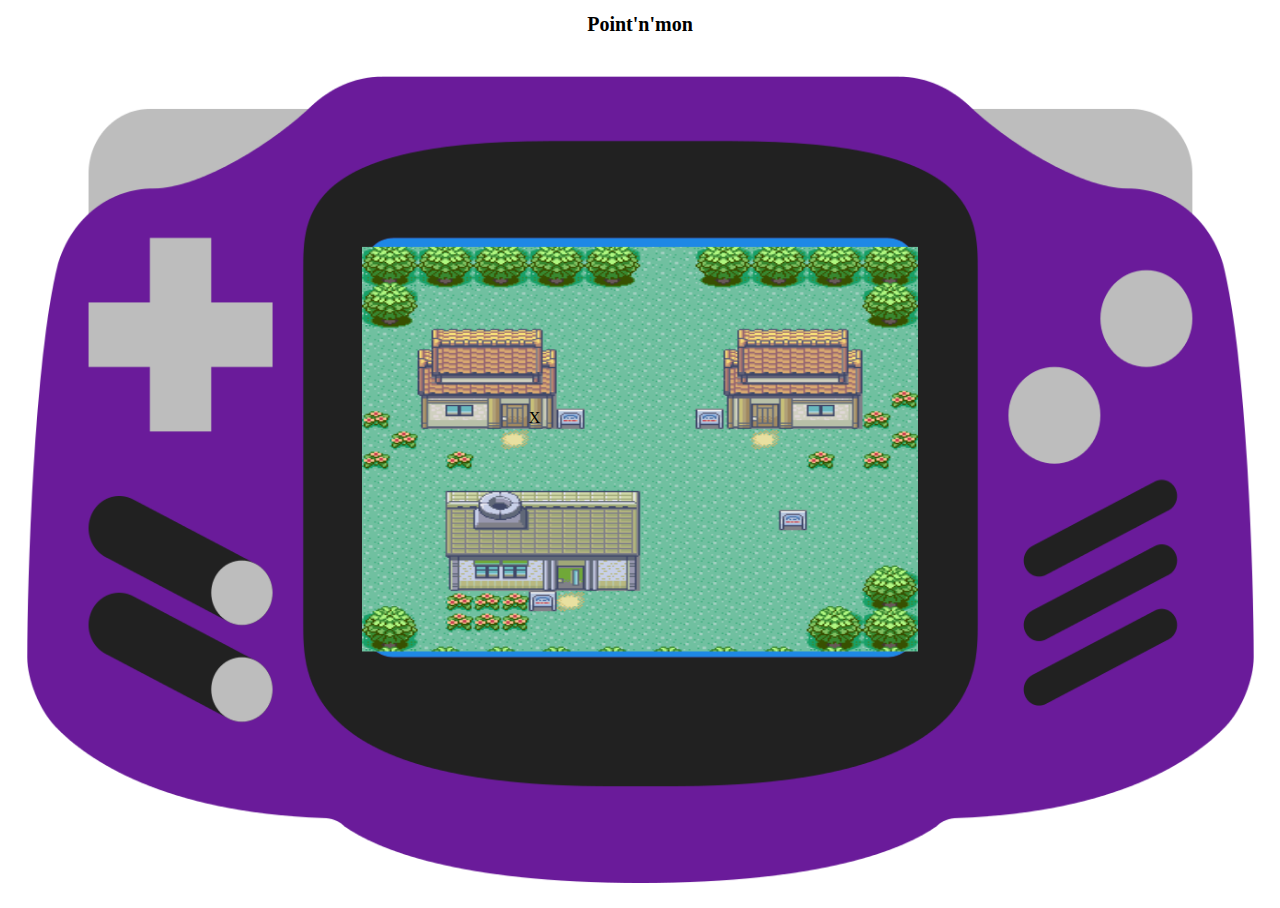
==== index.html @ 4ccf8a7b "Init" ====
<!DOCTYPE html>
<html lang="en">
<head>
    <meta charset="UTF-8">
    <meta http-equiv="X-UA-Compatible" content="IE=edge">
    <meta name="viewport" content="width=device-width, initial-scale=1.0">
    <title>Point'n'mon</title>

    <link rel="stylesheet" href="./style.css">
</head>
<body>
    <h1 id="game-title"> Point'n'mon </h1>

    <div id="game">
        <img id="gba" src="./assets/GBA.png" alt="The purple Game Boy Advance">
        <div id="screen">
            <div class="map">
                <img src="./assets/Maps/0.png" alt="Begin">
                <button class="gate" style="top: 40%; left: 30%" click="load()"> X </button>
            </div>

            <div class="map hidden">
                <img src="./assets/Maps/1.png" alt="Begin">
                <button class="gate" style="top: 40%; left: 30%" click="load()"> X </button>
            </div>
        </div>
    </div>

</body>
</html>
---- style.css ----
body {
    margin: 0;
}

#game-title {
    font-size: 20px;
    text-align: center;
}

#game {
    display: flex;
    align-items: center;
    justify-content: center;

    width: 100vw;
    height: calc(100vh - 20px - 0.67em * 2);

    box-sizing: border-box;
    padding: 2%;
}

#gba, #screen {
    /* max-width: 100%;
    max-height: 100%;
    width: auto; */

    width: 100%;
    height: 100%;
}

#screen {
    position: absolute;

    width: 43.5vw;
    height: 45vh;

    border-radius: 1.25rem;

    transform: translateY(-7.5%);

    /* background-color: red; */
    /* opacity: 0.4; */
}

.hidden {
    display: none;
}

.map, .map > img {
    position: absolute;
    overflow: hidden;
    width: 100%;
    height: 100%;
}

.gate {
    all: unset;

    position: relative;
}
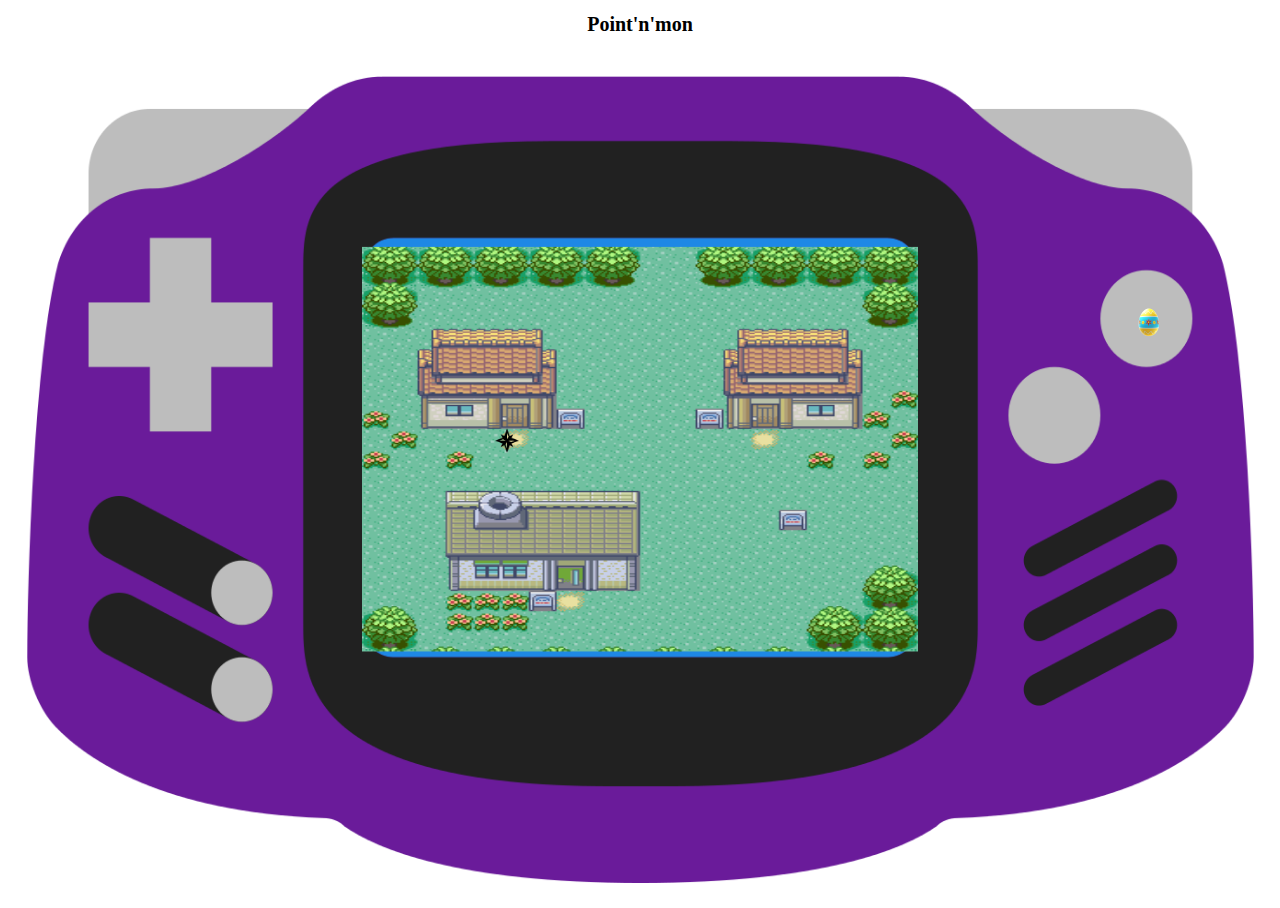
==== commit 020f2e21: "Good work" ====
--- a/index.html
+++ b/index.html
@@ -7,21 +7,28 @@
     <title>Point'n'mon</title>
 
     <link rel="stylesheet" href="./style.css">
+    <script src="./core.js"></script>
 </head>
 <body>
     <h1 id="game-title"> Point'n'mon </h1>
 
     <div id="game">
-        <img id="gba" src="./assets/GBA.png" alt="The purple Game Boy Advance">
+        <img class="easter-egg" src="./assets/EasterEgg.png" alt="An easter egg" style="top: 34%; right: 9%;" role="button" onclick="openDialog('Felicitation, tu as découvert un secret de Point\'n\'mon !')"/>
+        <img id="gba" src="./assets/GBA.png" alt="The purple Game Boy Advance" />
         <div id="screen">
-            <div class="map">
-                <img src="./assets/Maps/0.png" alt="Begin">
-                <button class="gate" style="top: 40%; left: 30%" click="load()"> X </button>
+            <div id="dialog" class="hidden">
+                <p id="text-dialog"></p>
+                <button id="close-dialog" onclick="closeDialog()"> Fermer </button>
             </div>
 
-            <div class="map hidden">
+            <div id="0" class="map">
+                <img src="./assets/Maps/0.png" alt="Begin">
+                <button class="gate" style="top: 45%; left: 24%" onclick="loadMap(1)"> </button>
+            </div>
+
+            <div id="1" class="map hidden">
                 <img src="./assets/Maps/1.png" alt="Begin">
-                <button class="gate" style="top: 40%; left: 30%" click="load()"> X </button>
+                <button class="gate" style="top: 40%; left: 30%" onclick="loadMap(0)"> X </button>
             </div>
         </div>
     </div>
--- a/style.css
+++ b/style.css
@@ -46,6 +46,12 @@
     display: none;
 }
 
+.easter-egg {
+    position: absolute;
+    width: 32px;
+    cursor: pointer;
+}
+
 .map, .map > img {
     position: absolute;
     overflow: hidden;
@@ -53,8 +59,97 @@
     height: 100%;
 }
 
+#dialog {
+    position: absolute;
+
+    top: 70%;
+
+    width: 100%;
+    height: 30%;
+
+    border-radius: 1rem;
+
+    z-index: 10;
+
+    background-color: white;
+    border: 1px solid black;
+}
+
+#dialog > #text-dialog {
+    width: 90%;
+    height: 100%;
+
+    font-size: 32px;
+
+    overflow-y: scroll;
+
+    margin: 0 10px;
+}
+
+@media screen and (max-width: 600px) {
+    #dialog > #text-dialog {
+        font-size: 20px;
+    }
+}
+
+#dialog > #close-dialog {
+    position: absolute;
+
+    bottom: 10px;
+    right: 2%;
+}
+
 .gate {
     all: unset;
 
     position: relative;
+
+    background: url("./assets/Compass.png") no-repeat;
+    background-size: contain;
+
+    cursor: pointer;
+
+    width: 6%;
+    height: 6%;
+}
+
+.gate:hover {
+    opacity: 0.6;
+}
+
+#dialog > #close-dialog {
+    background: hsl(0, 100%, 73%);
+	color: white;
+	padding: .2em 1em;
+	border: none;
+	border-radius: 10em;
+	font-size: 16px;
+	text-transform: uppercase;
+	letter-spacing: .15em;
+	outline: none;
+	font-weight: 600;
+	cursor: pointer;
+	transition: all .5s cubic-bezier(0.215, 0.61, 0.355, 1);;
+	text-shadow:  0 1px hsl(0, 0%, 80%),
+								0 2px hsl(0, 0%, 78%),
+								0 3px hsl(0, 0%, 75%),
+								0 3px 5px hsl(0, 0%, 0%, .4),
+								0 4px 20px hsl(0, 0%, 0%, .35);
+	box-shadow: 0 1px hsl(0, 100%, 75%),
+							0 2px hsl(0, 100%, 69%),
+							0 3px hsl(0, 100%, 68%),
+							0 4px hsl(0, 100%, 68%),
+							0 5px hsl(0, 100%, 68%),
+							0 6px hsl(0, 100%, 68%),
+							0 7px hsl(0, 100%, 68%),
+		
+							0 7px 10px hsla(0, 0%, 0%, .8),
+							0 9px 50px hsla(0, 0%, 0%, .5);
+}
+
+#dialog > #close-dialog:hover {
+    background: hsl(0, 100%, 72%);
+    box-shadow: none;
+    text-shadow: none;
+    transform: translateY(4px);
 }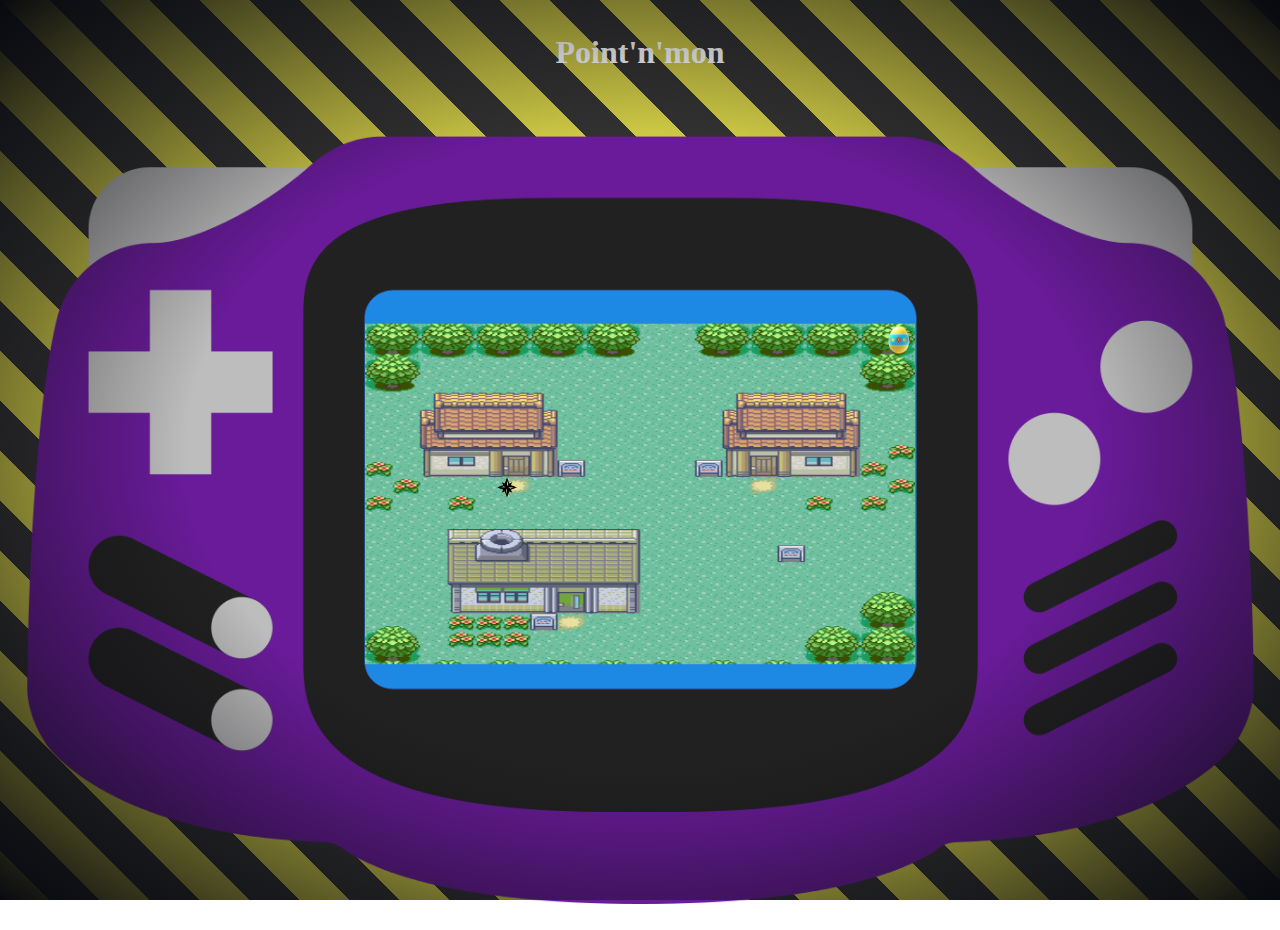
==== commit 2f4b194b: "Go gome" ====
--- a/index.html
+++ b/index.html
@@ -13,7 +13,6 @@
     <h1 id="game-title"> Point'n'mon </h1>
 
     <div id="game">
-        <img class="easter-egg" src="./assets/EasterEgg.png" alt="An easter egg" style="top: 34%; right: 9%;" role="button" onclick="openDialog('Felicitation, tu as découvert un secret de Point\'n\'mon !')"/>
         <img id="gba" src="./assets/GBA.png" alt="The purple Game Boy Advance" />
         <div id="screen">
             <div id="dialog" class="hidden">
@@ -23,6 +22,7 @@
 
             <div id="0" class="map">
                 <img src="./assets/Maps/0.png" alt="Begin">
+                <img class="easter-egg" src="./assets/EasterEgg.png" alt="An easter egg" style="top: 0%; right: 0%;" role="button" onclick="openDialog('Felicitation, tu as découvert un secret de Point\'n\'mon !')"/>
                 <button class="gate" style="top: 45%; left: 24%" onclick="loadMap(1)"> </button>
             </div>
 
--- a/style.css
+++ b/style.css
@@ -2,12 +2,75 @@
     margin: 0;
 }
 
+:root {
+    --stripe-size: 100px;
+    --color1: #ccc744;
+    --color2: #313131;
+    --duration: 2s;
+}
+
+body {
+    position: absolute;
+    display: flex;
+    overflow: hidden;
+    flex-direction: column;
+    justify-content: center;
+    align-items: center;
+    width: 100%;
+    height: 100%;
+}
+
+body::before {
+    content: '';
+    position: absolute;
+    top: 0;
+    left: 0;
+    z-index: -1;
+
+    width: calc(100% + var(--stripe-size));
+    height: 100%;
+    background: repeating-linear-gradient(45deg,
+            var(--color2) 25%,
+            var(--color2) 50%,
+            var(--color1) 50%,
+            var(--color1) 75%);
+    background-size: var(--stripe-size) var(--stripe-size);
+    animation: stripeTransform var(--duration) linear infinite;
+}
+
+body::after {
+    content: '';
+    position: absolute;
+
+    pointer-events: none;
+
+    width: 100%;
+    height: 100%;
+    
+    background: radial-gradient(ellipse at center, rgba(27, 39, 53, 0) 0%, rgba(27, 39, 53, 0) 50%, #090a0f 100%);
+}
+
+@keyframes stripeTransform {
+    0% {
+        transform: translateX(0);
+    }
+
+    100% {
+        transform: translateX(calc(var(--stripe-size) * -1));
+    }
+}
+
+
 #game-title {
-    font-size: 20px;
+    font-size: 32px;
     text-align: center;
+    color: white;
+    margin: 64px;
 }
 
 #game {
+    position: relative;
+
     display: flex;
     align-items: center;
     justify-content: center;
@@ -17,46 +80,52 @@
 
     box-sizing: border-box;
     padding: 2%;
-}
-
-#gba, #screen {
-    /* max-width: 100%;
+    padding-top: 0;
+}
+
+#gba,
+#screen {
+    max-width: 100%;
     max-height: 100%;
-    width: auto; */
-
-    width: 100%;
-    height: 100%;
+    width: auto;
+    height: auto;
 }
 
 #screen {
     position: absolute;
 
-    width: 43.5vw;
+    width: 600px;
     height: 45vh;
 
     border-radius: 1.25rem;
 
     transform: translateY(-7.5%);
-
-    /* background-color: red; */
-    /* opacity: 0.4; */
+}
+
+@media screen and (max-width: 1400px) {
+    #screen {
+        width: 43vw;
+        height: 43%;
+    }
 }
 
 .hidden {
     display: none;
 }
 
+.map, .map > img {
+    position: absolute;
+    overflow: hidden;
+    width: 100%;
+    height: 100%;
+}
+
 .easter-egg {
     position: absolute;
-    width: 32px;
+    width: 32px !important;
+    height: unset !important;
+    aspect-ratio: 1 !important;
     cursor: pointer;
-}
-
-.map, .map > img {
-    position: absolute;
-    overflow: hidden;
-    width: 100%;
-    height: 100%;
 }
 
 #dialog {
@@ -152,4 +221,8 @@
     box-shadow: none;
     text-shadow: none;
     transform: translateY(4px);
+}
+
+.easter-egg:hover {
+    opacity: 0.75;
 }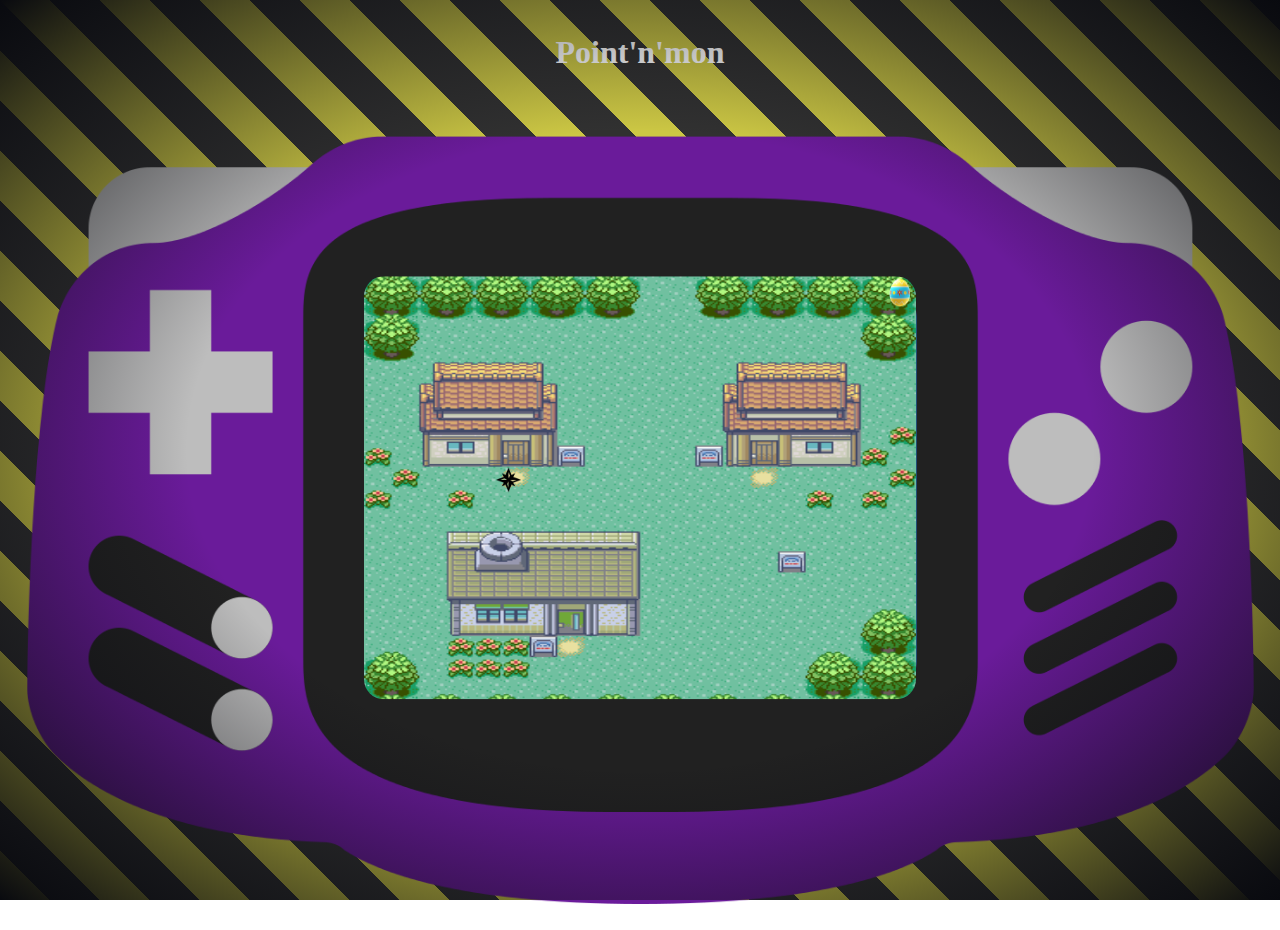
==== commit d3212b12: "Responsive image" ====
--- a/index.html
+++ b/index.html
@@ -7,7 +7,7 @@
     <title>Point'n'mon</title>
 
     <link rel="stylesheet" href="./style.css">
-    <script src="./core.js"></script>
+    <script src="./core.js" defer></script>
 </head>
 <body>
     <h1 id="game-title"> Point'n'mon </h1>
@@ -21,13 +21,13 @@
             </div>
 
             <div id="0" class="map">
-                <img src="./assets/Maps/0.png" alt="Begin">
+                <img class="background" src="./assets/Maps/0.png" alt="Begin">
                 <img class="easter-egg" src="./assets/EasterEgg.png" alt="An easter egg" style="top: 0%; right: 0%;" role="button" onclick="openDialog('Felicitation, tu as découvert un secret de Point\'n\'mon !')"/>
                 <button class="gate" style="top: 45%; left: 24%" onclick="loadMap(1)"> </button>
             </div>
 
             <div id="1" class="map hidden">
-                <img src="./assets/Maps/1.png" alt="Begin">
+                <img class="background" src="./assets/Maps/1.png" alt="Begin">
                 <button class="gate" style="top: 40%; left: 30%" onclick="loadMap(0)"> X </button>
             </div>
         </div>
--- a/style.css
+++ b/style.css
@@ -93,20 +93,11 @@
 
 #screen {
     position: absolute;
-
-    width: 600px;
-    height: 45vh;
-
+    transform: translateY(-7.5%);
+}
+
+#screen > .map > .background {
     border-radius: 1.25rem;
-
-    transform: translateY(-7.5%);
-}
-
-@media screen and (max-width: 1400px) {
-    #screen {
-        width: 43vw;
-        height: 43%;
-    }
 }
 
 .hidden {
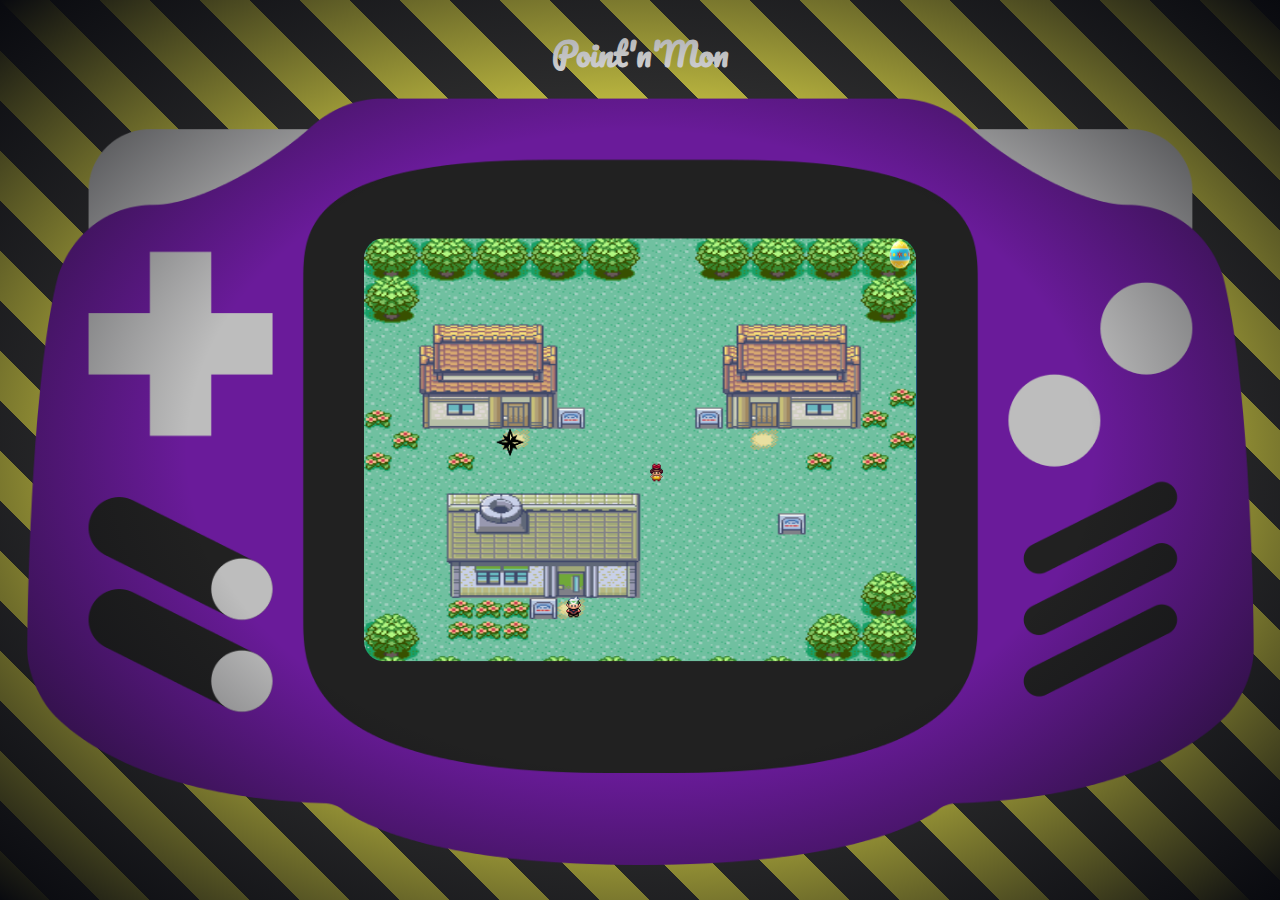
==== commit b30f03ca: "Nice work" ====
--- a/index.html
+++ b/index.html
@@ -6,11 +6,16 @@
     <meta name="viewport" content="width=device-width, initial-scale=1.0">
     <title>Point'n'mon</title>
 
+    <link rel="stylesheet" href="./styles/background.css">
+    <link rel="stylesheet" href="./styles/battle.css">
+    <link rel="stylesheet" href="./styles/screen.css">
+    <link rel="stylesheet" href="./styles/items.css">
+    <link rel="stylesheet" href="./styles/text.css">
     <link rel="stylesheet" href="./style.css">
     <script src="./core.js" defer></script>
 </head>
 <body>
-    <h1 id="game-title"> Point'n'mon </h1>
+    <h1 id="game-title"> Point'n'Mon </h1>
 
     <div id="game">
         <img id="gba" src="./assets/GBA.png" alt="The purple Game Boy Advance" />
@@ -20,15 +25,29 @@
                 <button id="close-dialog" onclick="closeDialog()"> Fermer </button>
             </div>
 
+            <div id="battle" class="hidden">
+                <div id="battle-dialog">
+                    <ul>
+                        <li id="1" class="attack"> Attack 1 </li>
+                        <li id="2" class="attack"> Attack 2</li>
+                        <li id="3" class="attack"> Attack 3 </li>
+                        <li id="4" class="attack"> Attack 4</li>
+                    </ul>
+                </div>
+                <button onclick="closeBattle()"> Exit battle </button>
+            </div>
+
             <div id="0" class="map">
                 <img class="background" src="./assets/Maps/0.png" alt="Begin">
-                <img class="easter-egg" src="./assets/EasterEgg.png" alt="An easter egg" style="top: 0%; right: 0%;" role="button" onclick="openDialog('Felicitation, tu as découvert un secret de Point\'n\'mon !')"/>
-                <button class="gate" style="top: 45%; left: 24%" onclick="loadMap(1)"> </button>
+                <img class="item easter-egg" src="./assets/EasterEgg.png" alt="An easter egg" style="top: 0%; right: 0%;" role="button" onclick="openDialog('Felicitation, tu as découvert un secret de Point\'n\'mon !')"/>
+                <button class="item gate" style="top: 45%; left: 24%" onclick="loadMap(1)"> </button>
+                <button class="item player" style="bottom: 10%; left: 35%" onclick="openDialog('Je suis Sacha du Bourg Palette !')"></button>
+                <button class="item npc" style="top: 50%; left: 50%" onclick="loadBattle()"></button>
             </div>
 
             <div id="1" class="map hidden">
                 <img class="background" src="./assets/Maps/1.png" alt="Begin">
-                <button class="gate" style="top: 40%; left: 30%" onclick="loadMap(0)"> X </button>
+                <button class="item gate" style="top: 40%; left: 30%" onclick="loadMap(0)"> </button>
             </div>
         </div>
     </div>
--- a/styles/background.css
+++ b/styles/background.css
@@ -0,0 +1,54 @@
+body {
+    display: flex;
+    overflow: hidden;
+    flex-direction: column;
+    justify-content: center;
+
+    height: 100vh;
+}
+
+body::before {
+    content: '';
+
+    position: absolute;
+    top: 0;
+    left: 0;
+    z-index: -1;
+
+    --stripe-size: 100px;
+    --color1: #ccc744;
+    --color2: #313131;
+    --duration: 2s;
+
+    width: calc(100% + var(--stripe-size));
+    height: 100%;
+    background: repeating-linear-gradient(45deg,
+            var(--color2) 25%,
+            var(--color2) 50%,
+            var(--color1) 50%,
+            var(--color1) 75%);
+    background-size: var(--stripe-size) var(--stripe-size);
+    animation: stripeTransform var(--duration) linear infinite;
+}
+
+body::after {
+    content: '';
+    position: absolute;
+
+    pointer-events: none;
+
+    width: 100%;
+    height: 100%;
+    
+    background: radial-gradient(ellipse at center, rgba(27, 39, 53, 0) 0%, rgba(27, 39, 53, 0) 50%, #090a0f 100%);
+}
+
+@keyframes stripeTransform {
+    0% {
+        transform: translateX(0);
+    }
+
+    100% {
+        transform: translateX(calc(var(--stripe-size) * -1));
+    }
+}--- a/styles/battle.css
+++ b/styles/battle.css
@@ -0,0 +1,46 @@
+#battle {
+    background: green;
+}
+
+#battle > #battle-dialog {
+    position: absolute;
+
+    top: 70%;
+
+    width: 100%;
+    height: 30%;
+
+    border-radius: 1rem;
+
+    z-index: 10;
+
+    background-color: white;
+    border: 1px solid black;
+}
+
+#battle > #battle-dialog > ul {
+    display: flex;
+    flex-wrap: wrap;
+
+    box-sizing: border-box;
+    padding: 0 10px;
+    margin: 10px 0;
+
+    width: 100%;
+    list-style-type: none;
+}
+
+#battle > #battle-dialog > ul > li {
+    cursor: pointer;
+
+    box-sizing: border-box;
+    border: 1px solid black;
+
+    padding: 0 10px;
+
+    flex-basis: 50%;
+}
+
+#battle > #battle-dialog > ul > li:hover {
+    background-color: rgba(0, 0, 0, 0.4);
+}--- a/styles/screen.css
+++ b/styles/screen.css
@@ -0,0 +1,43 @@
+#game-title {
+    font-size: 32px;
+    text-align: center;
+    color: white;
+    margin: 16px;
+    margin-top: 16px;
+}
+
+#game {
+    position: relative;
+
+    display: flex;
+    align-items: center;
+    justify-content: center;
+
+    box-sizing: border-box;
+    padding: 2%;
+    padding-top: 0;
+}
+
+#gba,
+#screen {
+    max-width: 100%;
+    max-height: 100%;
+    width: auto;
+    height: auto;
+}
+
+#screen {
+    position: absolute;
+    transform: translateY(-7.5%);
+}
+
+.map, .map > img, #battle {
+    position: absolute;
+    overflow: hidden;
+    width: 100%;
+    height: 100%;
+}
+
+#screen > .map > .background {
+    border-radius: 1.25rem;
+}--- a/styles/items.css
+++ b/styles/items.css
@@ -0,0 +1,38 @@
+.item {
+    all: unset;
+    position: absolute;
+    cursor: pointer;
+}
+
+.item:hover {
+    opacity: 0.6;
+}
+
+.easter-egg {
+    position: absolute;
+    width: 32px !important;
+    height: unset !important;
+    aspect-ratio: 1 !important;
+}
+
+.easter-egg:hover {
+    opacity: 0.75;
+}
+
+.gate {
+    background: center / contain url("../assets/Compass.png") no-repeat;
+    width: 5%;
+    aspect-ratio: 1;
+}
+
+.player {
+    background: center / contain url("../assets/player.png") no-repeat;
+    width: 6%;
+    aspect-ratio: 1;
+}
+
+.npc {
+    background: center / contain url("../assets/npc.png") no-repeat;
+    width: 6%;
+    aspect-ratio: 1;
+}--- a/styles/text.css
+++ b/styles/text.css
@@ -0,0 +1,41 @@
+#dialog {
+    position: absolute;
+
+    top: 70%;
+
+    width: 100%;
+    height: 30%;
+
+    border-radius: 1rem;
+
+    z-index: 10;
+
+    background-color: white;
+    border: 1px solid black;
+}
+
+#battle-dialog > #text-dialog,
+#dialog > #text-dialog {
+    width: 90%;
+    height: 100%;
+
+    font-size: 32px;
+
+    overflow-y: scroll;
+
+    margin: 0 10px;
+}
+
+@media screen and (max-width: 600px) {
+    #battle-dialog > #text-dialog,
+    #dialog > #text-dialog {
+        font-size: 20px;
+    }
+}
+
+#dialog > #close-dialog {
+    position: absolute;
+
+    bottom: 10px;
+    right: 2%;
+}--- a/style.css
+++ b/style.css
@@ -1,180 +1,22 @@
+@import url('https://fonts.googleapis.com/css2?family=Pacifico&display=swap');
+
+* {
+    font-family: 'Pacifico', cursive;
+    font-size: 16px;
+}
+
+@media screen and (max-width: 600px) {
+    * {
+        font-size: 10px;
+    }
+}
+
 body {
     margin: 0;
 }
 
-:root {
-    --stripe-size: 100px;
-    --color1: #ccc744;
-    --color2: #313131;
-    --duration: 2s;
-}
-
-body {
-    position: absolute;
-    display: flex;
-    overflow: hidden;
-    flex-direction: column;
-    justify-content: center;
-    align-items: center;
-    width: 100%;
-    height: 100%;
-}
-
-body::before {
-    content: '';
-    position: absolute;
-    top: 0;
-    left: 0;
-    z-index: -1;
-
-    width: calc(100% + var(--stripe-size));
-    height: 100%;
-    background: repeating-linear-gradient(45deg,
-            var(--color2) 25%,
-            var(--color2) 50%,
-            var(--color1) 50%,
-            var(--color1) 75%);
-    background-size: var(--stripe-size) var(--stripe-size);
-    animation: stripeTransform var(--duration) linear infinite;
-}
-
-body::after {
-    content: '';
-    position: absolute;
-
-    pointer-events: none;
-
-    width: 100%;
-    height: 100%;
-    
-    background: radial-gradient(ellipse at center, rgba(27, 39, 53, 0) 0%, rgba(27, 39, 53, 0) 50%, #090a0f 100%);
-}
-
-@keyframes stripeTransform {
-    0% {
-        transform: translateX(0);
-    }
-
-    100% {
-        transform: translateX(calc(var(--stripe-size) * -1));
-    }
-}
-
-
-#game-title {
-    font-size: 32px;
-    text-align: center;
-    color: white;
-    margin: 64px;
-}
-
-#game {
-    position: relative;
-
-    display: flex;
-    align-items: center;
-    justify-content: center;
-
-    width: 100vw;
-    height: calc(100vh - 20px - 0.67em * 2);
-
-    box-sizing: border-box;
-    padding: 2%;
-    padding-top: 0;
-}
-
-#gba,
-#screen {
-    max-width: 100%;
-    max-height: 100%;
-    width: auto;
-    height: auto;
-}
-
-#screen {
-    position: absolute;
-    transform: translateY(-7.5%);
-}
-
-#screen > .map > .background {
-    border-radius: 1.25rem;
-}
-
 .hidden {
     display: none;
-}
-
-.map, .map > img {
-    position: absolute;
-    overflow: hidden;
-    width: 100%;
-    height: 100%;
-}
-
-.easter-egg {
-    position: absolute;
-    width: 32px !important;
-    height: unset !important;
-    aspect-ratio: 1 !important;
-    cursor: pointer;
-}
-
-#dialog {
-    position: absolute;
-
-    top: 70%;
-
-    width: 100%;
-    height: 30%;
-
-    border-radius: 1rem;
-
-    z-index: 10;
-
-    background-color: white;
-    border: 1px solid black;
-}
-
-#dialog > #text-dialog {
-    width: 90%;
-    height: 100%;
-
-    font-size: 32px;
-
-    overflow-y: scroll;
-
-    margin: 0 10px;
-}
-
-@media screen and (max-width: 600px) {
-    #dialog > #text-dialog {
-        font-size: 20px;
-    }
-}
-
-#dialog > #close-dialog {
-    position: absolute;
-
-    bottom: 10px;
-    right: 2%;
-}
-
-.gate {
-    all: unset;
-
-    position: relative;
-
-    background: url("./assets/Compass.png") no-repeat;
-    background-size: contain;
-
-    cursor: pointer;
-
-    width: 6%;
-    height: 6%;
-}
-
-.gate:hover {
-    opacity: 0.6;
 }
 
 #dialog > #close-dialog {
@@ -212,8 +54,4 @@
     box-shadow: none;
     text-shadow: none;
     transform: translateY(4px);
-}
-
-.easter-egg:hover {
-    opacity: 0.75;
 }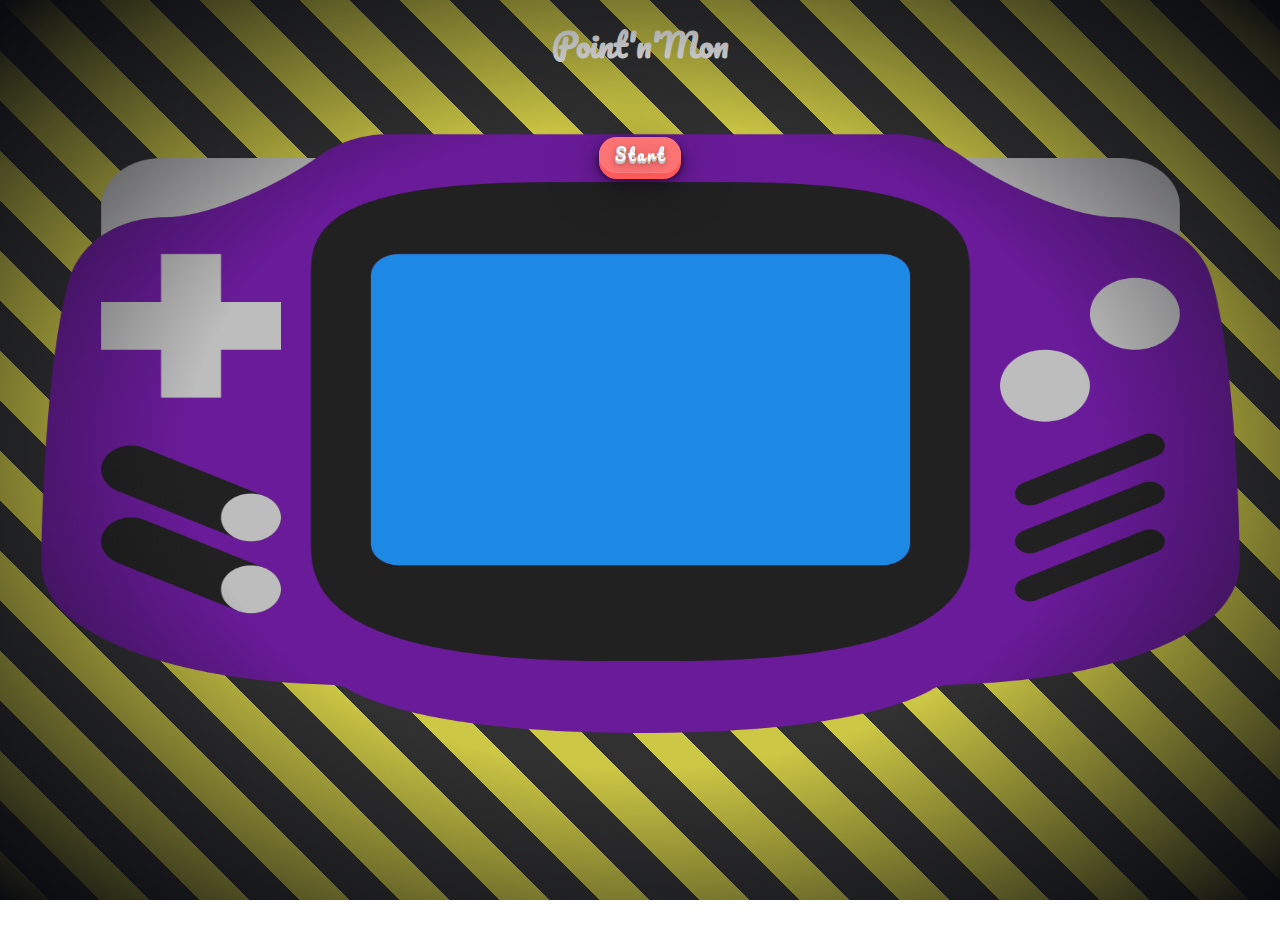
==== commit 8a405e3d: "V0.1" ====
--- a/index.html
+++ b/index.html
@@ -9,48 +9,55 @@
     <link rel="stylesheet" href="./styles/background.css">
     <link rel="stylesheet" href="./styles/battle.css">
     <link rel="stylesheet" href="./styles/screen.css">
+    <link rel="stylesheet" href="./styles/utils.css">
     <link rel="stylesheet" href="./styles/items.css">
     <link rel="stylesheet" href="./styles/text.css">
     <link rel="stylesheet" href="./style.css">
     <script src="./core.js" defer></script>
 </head>
 <body>
-    <h1 id="game-title"> Point'n'Mon </h1>
+    <div id="container">
+        <h1 id="game-title"> Point'n'Mon </h1>
 
-    <div id="game">
-        <img id="gba" src="./assets/GBA.png" alt="The purple Game Boy Advance" />
-        <div id="screen">
-            <div id="dialog" class="hidden">
-                <p id="text-dialog"></p>
-                <button id="close-dialog" onclick="closeDialog()"> Fermer </button>
-            </div>
+        <div id="game">
+            <img id="gba" src="./assets/GBA.png" alt="The purple Game Boy Advance" />
+            <button class="btn start-btn" onclick="loadMap(0)"> Start </button>
+            <div id="screen">
+                <div id="dialog" class="hidden">
+                    <p id="text-dialog"></p>
+                    <button id="close-dialog" class="btn" onclick="closeDialog()"> Fermer </button>
+                </div>
+    
+                <div id="battle" class="hidden">
+                    <div id="battle-dialog">
+                        <ul>
+                            <li id="1" class="attack"> Attack 1 </li>
+                            <li id="2" class="attack"> Attack 2 </li>
+                            <li id="3" class="attack"> Attack 3 </li>
+                            <li id="4" class="attack"> Attack 4 </li>
+                        </ul>
+                    </div>
+                    
+                    <img src="./assets/pokemons/pikaBack.png" alt="Your pokemon" id="my-pkm" class="pkm" />
+                    <img src="./assets/pokemons/starossFront.png" alt="Oppenent pokemon" id="opponent-pkm" class="pkm" />
 
-            <div id="battle" class="hidden">
-                <div id="battle-dialog">
-                    <ul>
-                        <li id="1" class="attack"> Attack 1 </li>
-                        <li id="2" class="attack"> Attack 2</li>
-                        <li id="3" class="attack"> Attack 3 </li>
-                        <li id="4" class="attack"> Attack 4</li>
-                    </ul>
+                    <button onclick="closeBattle()" id="exit-battle" class="btn"> Exit battle </button>
                 </div>
-                <button onclick="closeBattle()"> Exit battle </button>
-            </div>
-
-            <div id="0" class="map">
-                <img class="background" src="./assets/Maps/0.png" alt="Begin">
-                <img class="item easter-egg" src="./assets/EasterEgg.png" alt="An easter egg" style="top: 0%; right: 0%;" role="button" onclick="openDialog('Felicitation, tu as découvert un secret de Point\'n\'mon !')"/>
-                <button class="item gate" style="top: 45%; left: 24%" onclick="loadMap(1)"> </button>
-                <button class="item player" style="bottom: 10%; left: 35%" onclick="openDialog('Je suis Sacha du Bourg Palette !')"></button>
-                <button class="item npc" style="top: 50%; left: 50%" onclick="loadBattle()"></button>
-            </div>
-
-            <div id="1" class="map hidden">
-                <img class="background" src="./assets/Maps/1.png" alt="Begin">
-                <button class="item gate" style="top: 40%; left: 30%" onclick="loadMap(0)"> </button>
+    
+                <div id="0" class="map hidden">
+                    <img class="background" src="./assets/Maps/0.png" alt="Begin">
+                    <img class="item easter-egg" src="./assets/EasterEgg.png" alt="An easter egg" style="top: 0%; right: 0%;" role="button" onclick="openDialog('Felicitation, tu as découvert un secret de Point\'n\'mon !')"/>
+                    <button class="item gate" style="top: 45%; left: 24%" onclick="loadMap(1)"> </button>
+                    <button class="item player" style="bottom: 10%; left: 35%" onclick="openDialog('Je suis Sacha du Bourg Palette !')"></button>
+                    <button class="item npc" style="top: 50%; left: 50%" onclick="loadBattle()"></button>
+                </div>
+    
+                <div id="1" class="map hidden">
+                    <img class="background" src="./assets/Maps/1.png" alt="Begin">
+                    <button class="item gate" style="top: 40%; left: 30%" onclick="loadMap(0)"> </button>
+                </div>
             </div>
         </div>
     </div>
-
 </body>
 </html>--- a/styles/background.css
+++ b/styles/background.css
@@ -1,13 +1,21 @@
 body {
-    display: flex;
+    width: 100vw;
+    height: 100vh;
     overflow: hidden;
-    flex-direction: column;
-    justify-content: center;
-
-    height: 100vh;
 }
 
-body::before {
+#container {
+    display: grid; 
+    grid-auto-columns: 1fr; 
+    grid-template-rows: 10% 85%; 
+    grid-template-areas: 
+        "game-title"
+        "game";
+    gap: 5% 0; 
+    justify-content: space-between; 
+}
+
+#container::before {
     content: '';
 
     position: absolute;
@@ -31,9 +39,12 @@
     animation: stripeTransform var(--duration) linear infinite;
 }
 
-body::after {
+#container::after {
     content: '';
+
     position: absolute;
+    top: 0;
+    left: 0;
 
     pointer-events: none;
 
--- a/styles/battle.css
+++ b/styles/battle.css
@@ -1,5 +1,18 @@
 #battle {
-    background: green;
+    background:
+        radial-gradient(circle at 15% 70%, #008000 0%, #008000 20%, #256225 25%, transparent 100%),
+        radial-gradient(circle at 90% 20%, #008000 0%, #008000 20%, #256225 25%, transparent 100%);
+    background-repeat: no-repeat;
+    border-radius: 1.5rem;
+}
+
+#battle::before {
+    content: "";
+    position: absolute;
+    width: 100%;
+    height: 100%;
+    z-index: -1;
+    background-color: black;
 }
 
 #battle > #battle-dialog {
@@ -43,4 +56,23 @@
 
 #battle > #battle-dialog > ul > li:hover {
     background-color: rgba(0, 0, 0, 0.4);
+}
+
+#battle > .pkm {
+    position: absolute;
+    width: 25%;
+    aspect-ratio: 1;
+}
+
+#battle > #my-pkm {
+    top: 40%;
+    left: 0;
+}
+
+#battle > #opponent-pkm {
+    right: 0;
+}
+
+#battle > #exit-battle {
+    margin: 1%;
 }--- a/styles/screen.css
+++ b/styles/screen.css
@@ -1,4 +1,6 @@
 #game-title {
+    grid-area: game-title;
+
     font-size: 32px;
     text-align: center;
     color: white;
@@ -7,28 +9,34 @@
 }
 
 #game {
-    position: relative;
-
+    grid-area: game;
+    
     display: flex;
-    align-items: center;
     justify-content: center;
 
     box-sizing: border-box;
     padding: 2%;
     padding-top: 0;
+
+    width: auto;
+    aspect-ratio: 267 / 167;
 }
 
-#gba,
-#screen {
-    max-width: 100%;
-    max-height: 100%;
-    width: auto;
-    height: auto;
+#gba {
+    width: 100%;
+    height: 100%;
+
+    max-width: 1200px;
+    max-height: 600px;
 }
 
 #screen {
     position: absolute;
-    transform: translateY(-7.5%);
+    transform: translateY(35%);
+}
+
+.map, #battle {
+    transition: opacity .25s ease-in;
 }
 
 .map, .map > img, #battle {
--- a/styles/utils.css
+++ b/styles/utils.css
@@ -0,0 +1,40 @@
+.hidden {
+    /* display: none; */
+    transform: translate(200%);
+    opacity: 0;
+}
+
+.btn {
+    background: hsl(0, 100%, 73%);
+	color: white;
+	padding: .2em 1em;
+	border: none;
+	border-radius: 10em;
+	font-size: 16px;
+	text-transform: capitalize;
+	letter-spacing: .15em;
+	cursor: pointer;
+	transition: all .5s cubic-bezier(0.215, 0.61, 0.355, 1);;
+	text-shadow:  0 1px hsl(0, 0%, 80%),
+								0 2px hsl(0, 0%, 78%),
+								0 3px hsl(0, 0%, 75%),
+								0 3px 5px hsl(0, 0%, 0%, .4),
+								0 4px 20px hsl(0, 0%, 0%, .35);
+	box-shadow: 0 1px hsl(0, 100%, 75%),
+							0 2px hsl(0, 100%, 69%),
+							0 3px hsl(0, 100%, 68%),
+							0 4px hsl(0, 100%, 68%),
+							0 5px hsl(0, 100%, 68%),
+							0 6px hsl(0, 100%, 68%),
+							0 7px hsl(0, 100%, 68%),
+		
+							0 7px 10px hsla(0, 0%, 0%, .8),
+							0 9px 50px hsla(0, 0%, 0%, .5);
+}
+
+.btn:hover {
+    background: hsl(0, 100%, 72%);
+    box-shadow: none;
+    text-shadow: none;
+    transform: translateY(4px);
+}--- a/style.css
+++ b/style.css
@@ -7,7 +7,7 @@
 
 @media screen and (max-width: 600px) {
     * {
-        font-size: 10px;
+        font-size: 10px ! important;
     }
 }
 
@@ -15,43 +15,14 @@
     margin: 0;
 }
 
-.hidden {
-    display: none;
+.start-btn {
+    position: absolute;
+    font-size: 16px;
+    margin-top: 4px;
 }
 
-#dialog > #close-dialog {
-    background: hsl(0, 100%, 73%);
-	color: white;
-	padding: .2em 1em;
-	border: none;
-	border-radius: 10em;
-	font-size: 16px;
-	text-transform: uppercase;
-	letter-spacing: .15em;
-	outline: none;
-	font-weight: 600;
-	cursor: pointer;
-	transition: all .5s cubic-bezier(0.215, 0.61, 0.355, 1);;
-	text-shadow:  0 1px hsl(0, 0%, 80%),
-								0 2px hsl(0, 0%, 78%),
-								0 3px hsl(0, 0%, 75%),
-								0 3px 5px hsl(0, 0%, 0%, .4),
-								0 4px 20px hsl(0, 0%, 0%, .35);
-	box-shadow: 0 1px hsl(0, 100%, 75%),
-							0 2px hsl(0, 100%, 69%),
-							0 3px hsl(0, 100%, 68%),
-							0 4px hsl(0, 100%, 68%),
-							0 5px hsl(0, 100%, 68%),
-							0 6px hsl(0, 100%, 68%),
-							0 7px hsl(0, 100%, 68%),
-		
-							0 7px 10px hsla(0, 0%, 0%, .8),
-							0 9px 50px hsla(0, 0%, 0%, .5);
-}
-
-#dialog > #close-dialog:hover {
-    background: hsl(0, 100%, 72%);
-    box-shadow: none;
-    text-shadow: none;
-    transform: translateY(4px);
+@media screen and (max-width: 800px) {
+    .start-btn {
+        margin-top: 0px;
+    }
 }